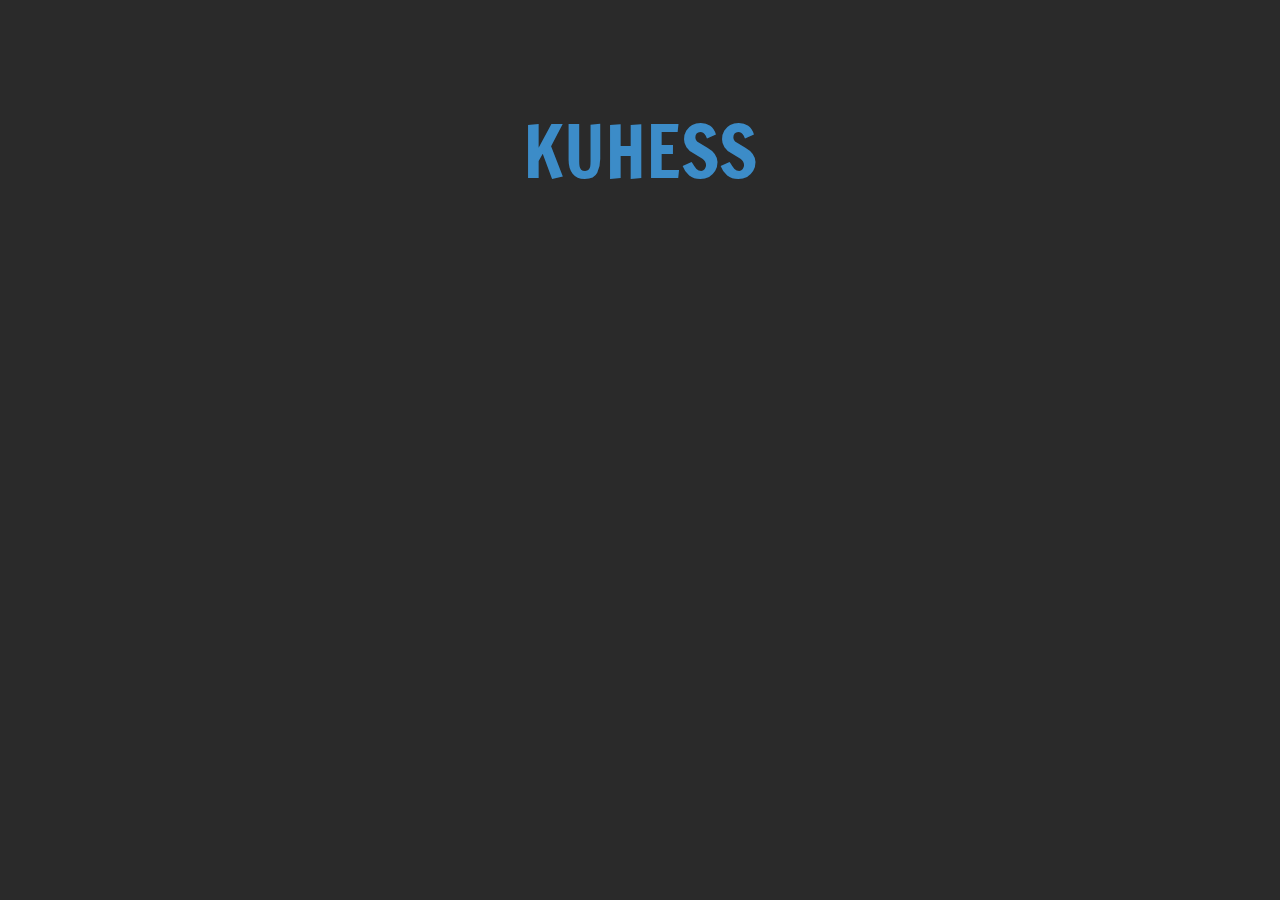
==== index.html @ 4b78532a "less" ====
<!DOCTYPE html>
<html>
<head>
	<meta http-equiv="Content-Type" content="text/html;charset=utf-8">
	<title>Hi!</title>
	<link href='http://fonts.googleapis.com/css?family=Francois+One&subset=latin,latin-ext' rel='stylesheet' type='text/css'>
	<link rel="stylesheet" type="text/css" href="css/styles.css" />
</head>
<body>
	<div class="header">
		<h1 id="kuhess">Kuhess</h1>
	</div>

	<script type="text/javascript" src="js/jquery-1.9.1.min.js"></script>
	<script type="text/javascript" src="js/jquery.lettering-0.6.1.min.js"></script>
	<script>
	$(function() {
		$("#kuhess").lettering();
	});
	</script>
</body>
</html>
---- css/styles.css ----
body{background:#2a2a2a}.header{min-width:480px;margin:auto;margin-top:100px;text-align:center}.header #kuhess{font-weight:400;text-transform:uppercase;font-family:'Francois One',sans-serif;font-size:72px;color:#3c8cc8}.header #kuhess span{display:inline-block;position:relative;text-align:center;background-image:url([data-uri]);background-image:-moz-linear-gradient(90deg, #c86400 0, #c86400 7%, #c8c8c8 8%, #fff 100%);background-image:-webkit-linear-gradient(90deg, #c86400 0, #c86400 7%, #c8c8c8 8%, #fff 100%);background-image:-o-linear-gradient(90deg, #c86400 0, #c86400 7%, #c8c8c8 8%, #fff 100%);background-image:linear-gradient(0deg, #c86400 0, #c86400 7%, #c8c8c8 8%, #fff 100%);padding:2px 15px;margin:0 3px;text-shadow:1px -1px rgba(0,0,0,.75),-1px 1px rgba(255,255,255,.75);-webkit-box-shadow:-5px 8px 5px rgba(0,0,0,.5);-moz-box-shadow:-5px 8px 5px rgba(0,0,0,.5);box-shadow:-5px 8px 5px rgba(0,0,0,.5);color:-5px 8px 5px rgba(0,0,0,.5);-webkit-transition:all .3s ease-out;-moz-transition:all .3s ease-out;-o-transition:all .3s ease-out;-ms-transition:all .3s ease-out;transition:all .3s ease-out}.header #kuhess span:hover{top:4px;-webkit-transform:rotate(0deg);-moz-transform:rotate(0deg);-o-transform:rotate(0deg);-ms-transform:rotate(0deg);transform:rotate(0deg)}.header #kuhess .char1{top:1px;-webkit-transform:rotate(2deg);-moz-transform:rotate(2deg);-o-transform:rotate(2deg);-ms-transform:rotate(2deg);transform:rotate(2deg)}.header #kuhess .char2{top:-2px;-webkit-transform:rotate(-3deg);-moz-transform:rotate(-3deg);-o-transform:rotate(-3deg);-ms-transform:rotate(-3deg);transform:rotate(-3deg)}.header #kuhess .char3{top:0;-webkit-transform:rotate(1deg);-moz-transform:rotate(1deg);-o-transform:rotate(1deg);-ms-transform:rotate(1deg);transform:rotate(1deg)}.header #kuhess .char4{top:-2px;-webkit-transform:rotate(0.5deg);-moz-transform:rotate(0.5deg);-o-transform:rotate(0.5deg);-ms-transform:rotate(0.5deg);transform:rotate(0.5deg)}.header #kuhess .char5{top:-1px;-webkit-transform:rotate(-2deg);-moz-transform:rotate(-2deg);-o-transform:rotate(-2deg);-ms-transform:rotate(-2deg);transform:rotate(-2deg)}.header #kuhess .char6{top:3px;-webkit-transform:rotate(1deg);-moz-transform:rotate(1deg);-o-transform:rotate(1deg);-ms-transform:rotate(1deg);transform:rotate(1deg)}
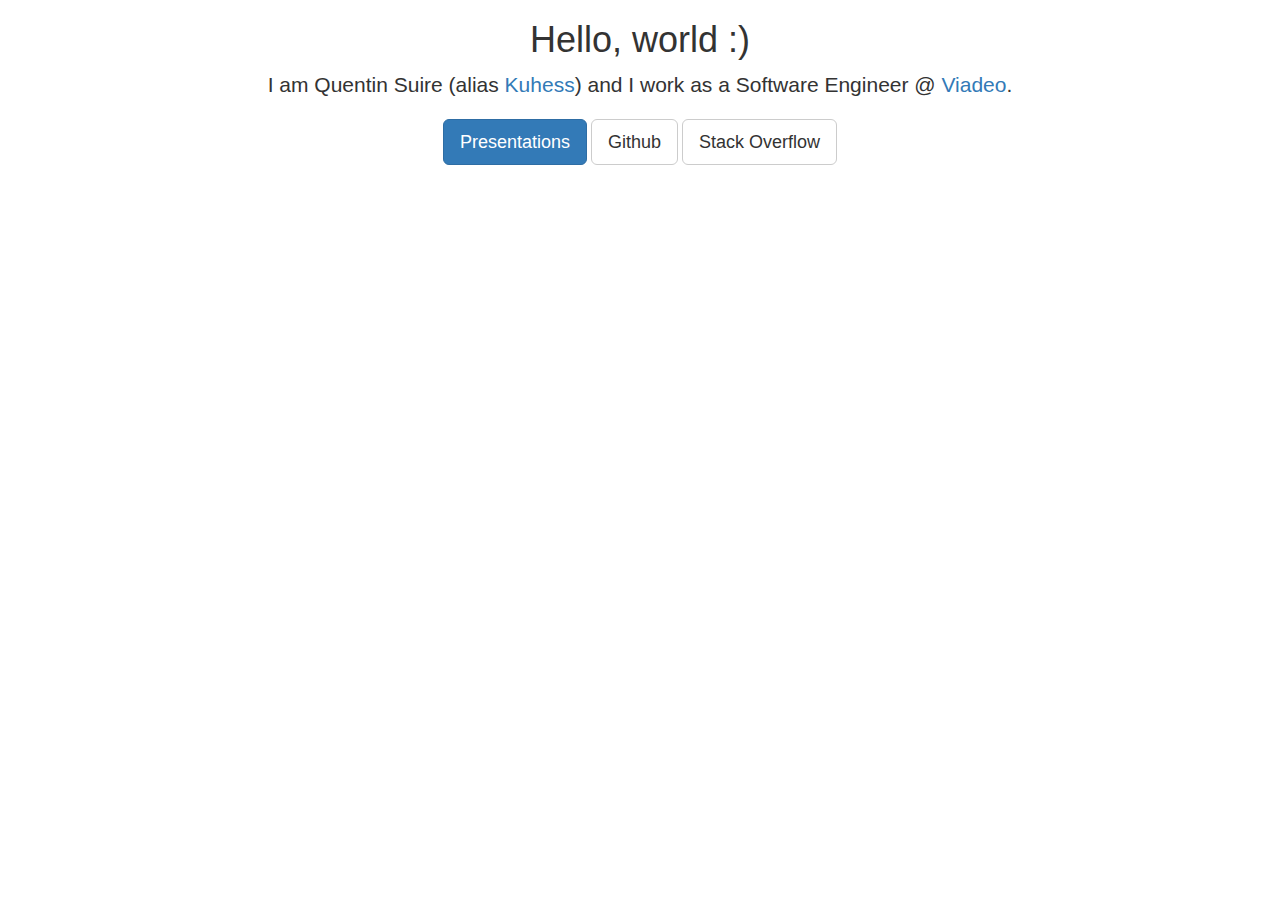
==== commit 931235d7: "centering" ====
--- a/index.html
+++ b/index.html
@@ -1,22 +1,35 @@
 <!DOCTYPE html>
-<html>
-<head>
-	<meta http-equiv="Content-Type" content="text/html;charset=utf-8">
-	<title>Hi!</title>
-	<link href='http://fonts.googleapis.com/css?family=Francois+One&subset=latin,latin-ext' rel='stylesheet' type='text/css'>
-	<link rel="stylesheet" type="text/css" href="css/styles.css" />
-</head>
-<body>
-	<div class="header">
-		<h1 id="kuhess">Kuhess</h1>
-	</div>
+<html lang="en">
+  <head>
+    <meta charset="utf-8">
+    <meta http-equiv="X-UA-Compatible" content="IE=edge">
+    <meta name="viewport" content="width=device-width, initial-scale=1">
+    <title>Quentin Suire</title>
+    <!-- Latest compiled and minified CSS -->
+    <link rel="stylesheet" href="https://maxcdn.bootstrapcdn.com/bootstrap/3.3.1/css/bootstrap.min.css">
 
-	<script type="text/javascript" src="js/jquery-1.9.1.min.js"></script>
-	<script type="text/javascript" src="js/jquery.lettering-0.6.1.min.js"></script>
-	<script>
-	$(function() {
-		$("#kuhess").lettering();
-	});
-	</script>
-</body>
-</html>+    <!-- HTML5 shim and Respond.js for IE8 support of HTML5 elements and media queries -->
+    <!-- WARNING: Respond.js doesn't work if you view the page via file:// -->
+    <!--[if lt IE 9]>
+      <script src="https://oss.maxcdn.com/html5shiv/3.7.2/html5shiv.min.js"></script>
+      <script src="https://oss.maxcdn.com/respond/1.4.2/respond.min.js"></script>
+    <![endif]-->
+  </head>
+  <body>
+    <div class="container text-center">
+      <h1>Hello, world :)</h1>
+
+      <p class="lead">I am Quentin Suire (alias <a href="https://github.com/kuhess">Kuhess</a>) and I work as a Software Engineer @ <a href="https://www.viadeo.com">Viadeo</a>.</p>
+      <p>
+        <a class="btn btn-primary btn-lg" href="http://kuhess.github.io/presentations">Presentations</a>
+        <a class="btn btn-default btn-lg" href="https://github.com/kuhess">Github</a>
+        <a class="btn btn-default btn-lg" href="http://stackoverflow.com/users/1100417/kuhess">Stack Overflow</a>
+      </p>
+    </div>
+
+    <!-- jQuery (necessary for Bootstrap's JavaScript plugins) -->
+    <script src="https://ajax.googleapis.com/ajax/libs/jquery/1.11.1/jquery.min.js"></script>
+    <script src="https://maxcdn.bootstrapcdn.com/bootstrap/3.3.1/js/bootstrap.min.js"></script>
+    <script src="https://maxcdn.bootstrapcdn.com/bootstrap/3.3.1/js/bootstrap.min.js"></script>
+  </body>
+</html>
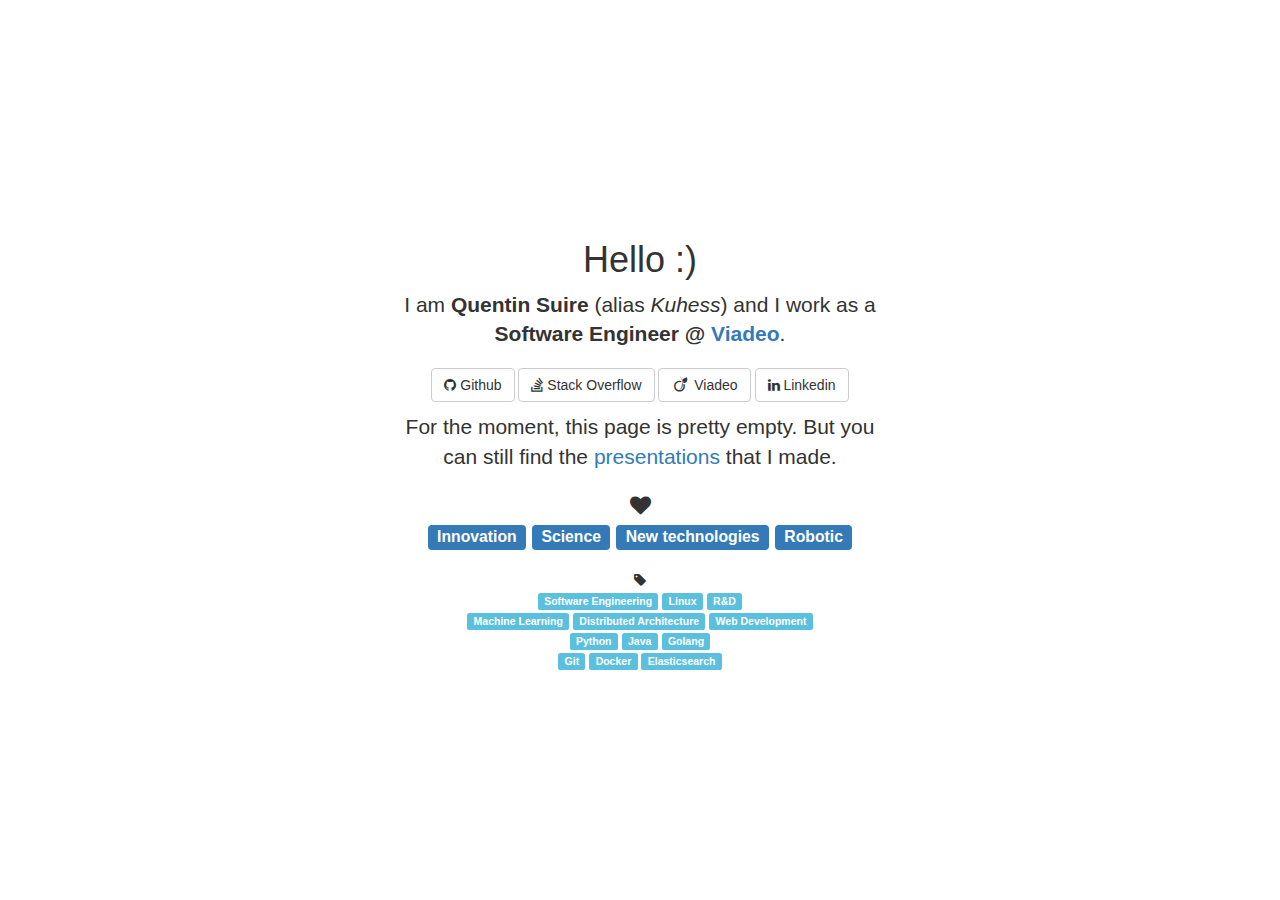
==== commit a95b8ba0: "new index" ====
--- a/index.html
+++ b/index.html
@@ -5,8 +5,10 @@
     <meta http-equiv="X-UA-Compatible" content="IE=edge">
     <meta name="viewport" content="width=device-width, initial-scale=1">
     <title>Quentin Suire</title>
-    <!-- Latest compiled and minified CSS -->
+
     <link rel="stylesheet" href="https://maxcdn.bootstrapcdn.com/bootstrap/3.3.1/css/bootstrap.min.css">
+    <link rel="stylesheet" href="https://maxcdn.bootstrapcdn.com/font-awesome/4.2.0/css/font-awesome.min.css">
+    <link rel="stylesheet" href="style.css">
 
     <!-- HTML5 shim and Respond.js for IE8 support of HTML5 elements and media queries -->
     <!-- WARNING: Respond.js doesn't work if you view the page via file:// -->
@@ -16,20 +18,50 @@
     <![endif]-->
   </head>
   <body>
-    <div class="container text-center">
-      <h1>Hello, world :)</h1>
+    <div class="site-wrapper">
+      <div class="site-wrapper-inner">
+        <div class="cover-container">
+          <h1>Hello :)</h1>
+          
+          <p class="lead">I am <b>Quentin Suire</b> (alias <em>Kuhess</em>) and I work as a <b>Software Engineer @ <a href="https://www.viadeo.com">Viadeo</a></b>.</p>
 
-      <p class="lead">I am Quentin Suire (alias <a href="https://github.com/kuhess">Kuhess</a>) and I work as a Software Engineer @ <a href="https://www.viadeo.com">Viadeo</a>.</p>
-      <p>
-        <a class="btn btn-primary btn-lg" href="http://kuhess.github.io/presentations">Presentations</a>
-        <a class="btn btn-default btn-lg" href="https://github.com/kuhess">Github</a>
-        <a class="btn btn-default btn-lg" href="http://stackoverflow.com/users/1100417/kuhess">Stack Overflow</a>
-      </p>
+          <p>
+            <a href="https://github.com/kuhess" class="btn btn-default"><i class="fa fa-github"></i> Github</a>
+            <a href="http://stackoverflow.com/users/1100417/kuhess" class="btn btn-default"><i class="fa fa-stack-overflow"></i> Stack Overflow</a>
+            <a href="https://www.viadeo.com/en/profile/quentin.suire" class="btn btn-default"><i class="vicon vicon-viadeo"></i> Viadeo</a>
+            <a href="http://fr.linkedin.com/in/qsuire" class="btn btn-default"><i class="fa fa-linkedin"></i> Linkedin</a>
+          </p>
+
+          <p class="lead">For the moment, this page is pretty empty. But you can still find the <a href="http://kuhess.github.io/presentations">presentations</a> that I made.</p>
+
+          <p class="lead">
+            <i class="fa fa-heart"></i><br/>
+            <span class="label label-primary">Innovation</span>
+            <span class="label label-primary">Science</span>
+            <span class="label label-primary">New technologies</span>
+            <span class="label label-primary">Robotic</span>
+          </p>
+
+          <p>
+            <i class="fa fa-tag"></i><br/>
+            <span class="label label-info">Software Engineering</span>
+            <span class="label label-info">Linux</span>
+            <span class="label label-info">R&D</span><br/>
+            <span class="label label-info">Machine Learning</span>
+            <span class="label label-info">Distributed Architecture</span>
+            <span class="label label-info">Web Development</span><br/>
+            <span class="label label-info">Python</span>
+            <span class="label label-info">Java</span>
+            <span class="label label-info">Golang</span><br/>
+            <span class="label label-info">Git</span>
+            <span class="label label-info">Docker</span>
+            <span class="label label-info">Elasticsearch</span>
+          </p>
+        </div>
+      </div>
     </div>
 
-    <!-- jQuery (necessary for Bootstrap's JavaScript plugins) -->
     <script src="https://ajax.googleapis.com/ajax/libs/jquery/1.11.1/jquery.min.js"></script>
-    <script src="https://maxcdn.bootstrapcdn.com/bootstrap/3.3.1/js/bootstrap.min.js"></script>
     <script src="https://maxcdn.bootstrapcdn.com/bootstrap/3.3.1/js/bootstrap.min.js"></script>
   </body>
 </html>
--- a/style.css
+++ b/style.css
@@ -0,0 +1,63 @@
+html,
+body {
+  height: 100%;
+}
+body {
+  text-align: center;
+}
+
+.site-wrapper {
+  display: table;
+  width: 100%;
+  height: 100%; /* For at least Firefox */
+  min-height: 100%;
+}
+.site-wrapper-inner {
+  display: table-cell;
+  vertical-align: top;
+}
+.cover-container {
+  margin-right: auto;
+  margin-left: auto;
+}
+
+@media (min-width: 768px) {
+  .site-wrapper-inner {
+    vertical-align: middle;
+  }
+  .cover-container {
+    width: 100%; /* Must be percentage or pixels for horizontal alignment */
+  }
+}
+
+@media (min-width: 992px) {
+  .cover-container {
+    width: 500px;
+  }
+}
+
+/*
+ * Viadeo icon
+ */
+
+@font-face {
+  font-family: 'Viadeoicons';
+  src: url('font/viadeoicons.eot');
+  src: url('font/viadeoicons.eot?#iefix') format('embedded-opentype'), url('font/viadeoicons.woff') format('woff'), url('font/viadeoicons.ttf') format('truetype');
+  font-style: normal;
+  font-weight: normal;
+}
+
+.vicon {
+  display: inline-block;
+  font: normal normal normal 14px/1 Viadeoicons;
+  font-size: inherit;
+  text-rendering: auto;
+  -webkit-font-smoothing: antialiased;
+  -moz-osx-font-smoothing: grayscale;
+  font-size: 0.6em;
+}
+
+.vicon-viadeo:before {
+  content: "\006F";
+}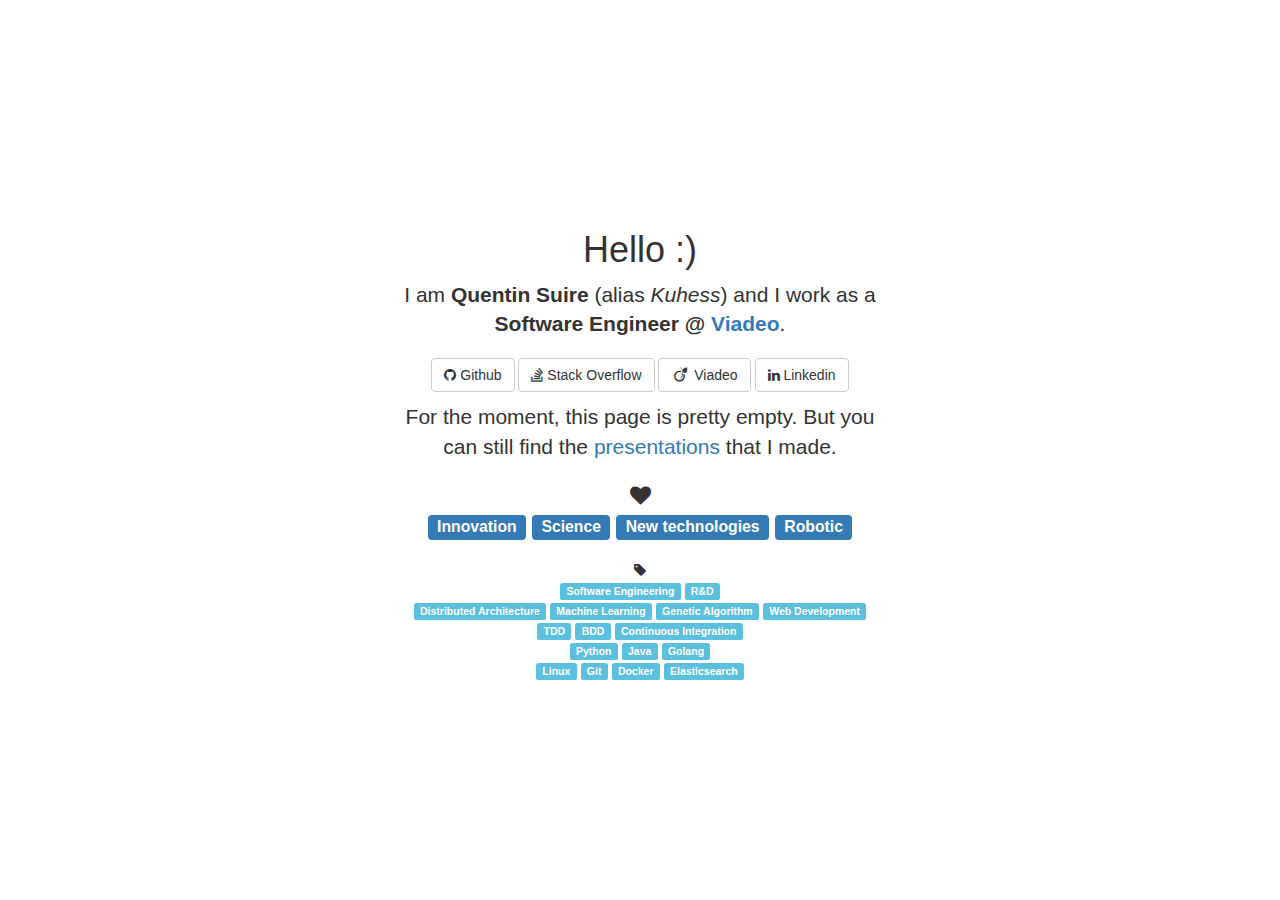
==== commit 8b0c3fc8: "add genetic algorithm" ====
--- a/index.html
+++ b/index.html
@@ -45,14 +45,18 @@
           <p>
             <i class="fa fa-tag"></i><br/>
             <span class="label label-info">Software Engineering</span>
-            <span class="label label-info">Linux</span>
             <span class="label label-info">R&D</span><br/>
+            <span class="label label-info">Distributed Architecture</span>
             <span class="label label-info">Machine Learning</span>
-            <span class="label label-info">Distributed Architecture</span>
+            <span class="label label-info">Genetic Algorithm</span>
             <span class="label label-info">Web Development</span><br/>
+            <span class="label label-info">TDD</span>
+            <span class="label label-info">BDD</span>
+            <span class="label label-info">Continuous Integration</span><br/>
             <span class="label label-info">Python</span>
             <span class="label label-info">Java</span>
             <span class="label label-info">Golang</span><br/>
+            <span class="label label-info">Linux</span>
             <span class="label label-info">Git</span>
             <span class="label label-info">Docker</span>
             <span class="label label-info">Elasticsearch</span>
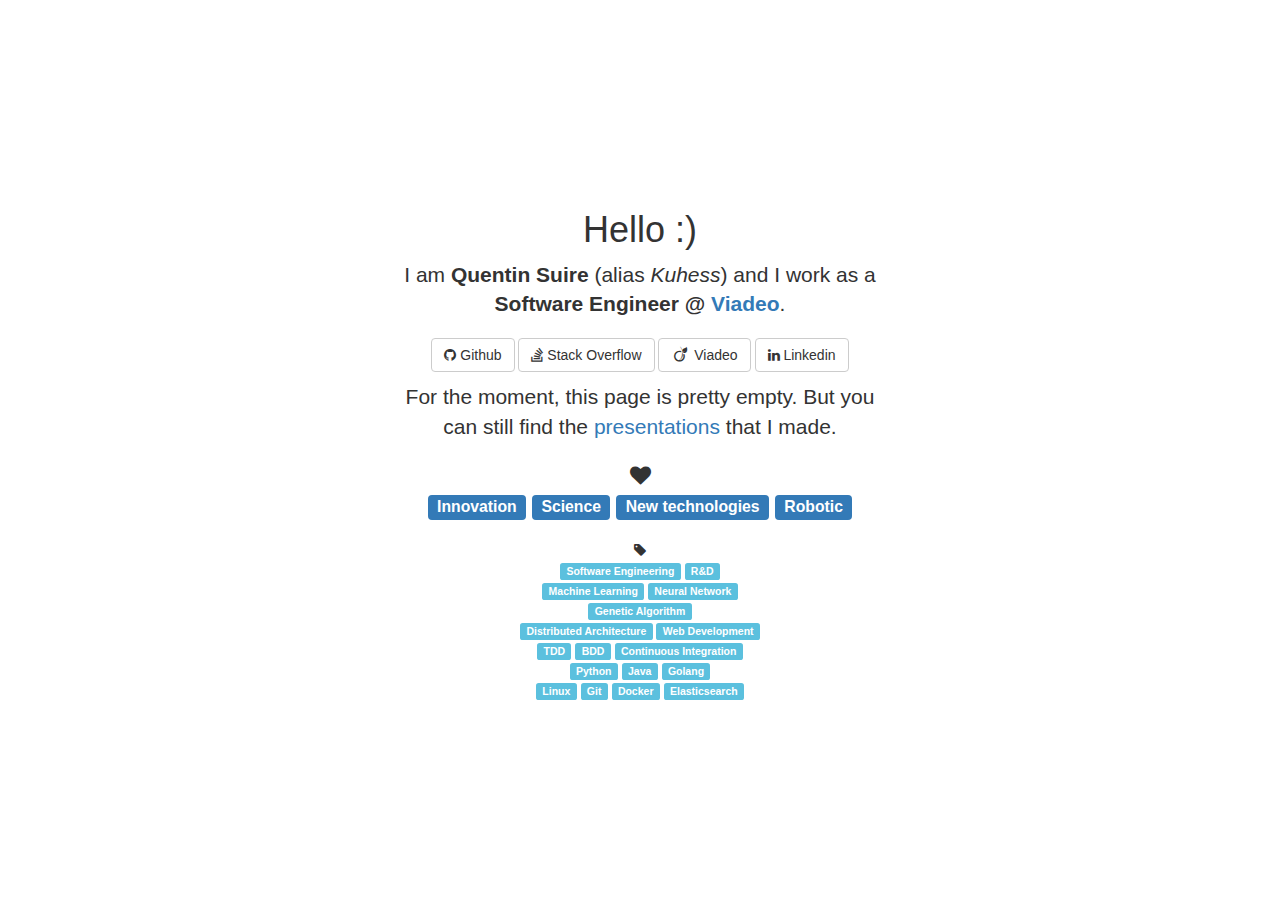
==== commit c68a373c: "add neural network" ====
--- a/index.html
+++ b/index.html
@@ -46,9 +46,10 @@
             <i class="fa fa-tag"></i><br/>
             <span class="label label-info">Software Engineering</span>
             <span class="label label-info">R&D</span><br/>
+            <span class="label label-info">Machine Learning</span>
+            <span class="label label-info">Neural Network</span><br/>
+            <span class="label label-info">Genetic Algorithm</span><br/>
             <span class="label label-info">Distributed Architecture</span>
-            <span class="label label-info">Machine Learning</span>
-            <span class="label label-info">Genetic Algorithm</span>
             <span class="label label-info">Web Development</span><br/>
             <span class="label label-info">TDD</span>
             <span class="label label-info">BDD</span>
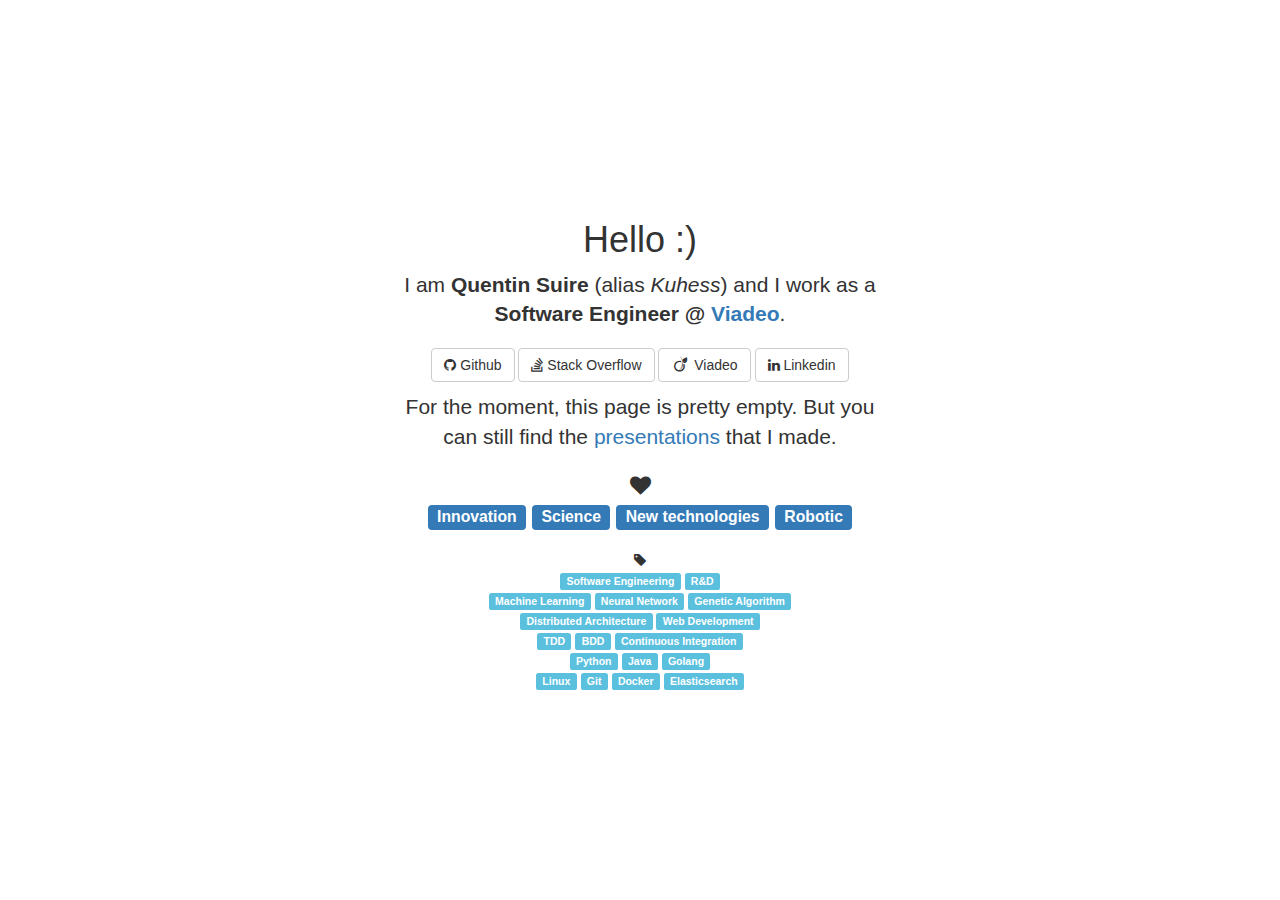
==== commit cf74faaf: "remove <br/>" ====
--- a/index.html
+++ b/index.html
@@ -47,7 +47,7 @@
             <span class="label label-info">Software Engineering</span>
             <span class="label label-info">R&D</span><br/>
             <span class="label label-info">Machine Learning</span>
-            <span class="label label-info">Neural Network</span><br/>
+            <span class="label label-info">Neural Network</span>
             <span class="label label-info">Genetic Algorithm</span><br/>
             <span class="label label-info">Distributed Architecture</span>
             <span class="label label-info">Web Development</span><br/>
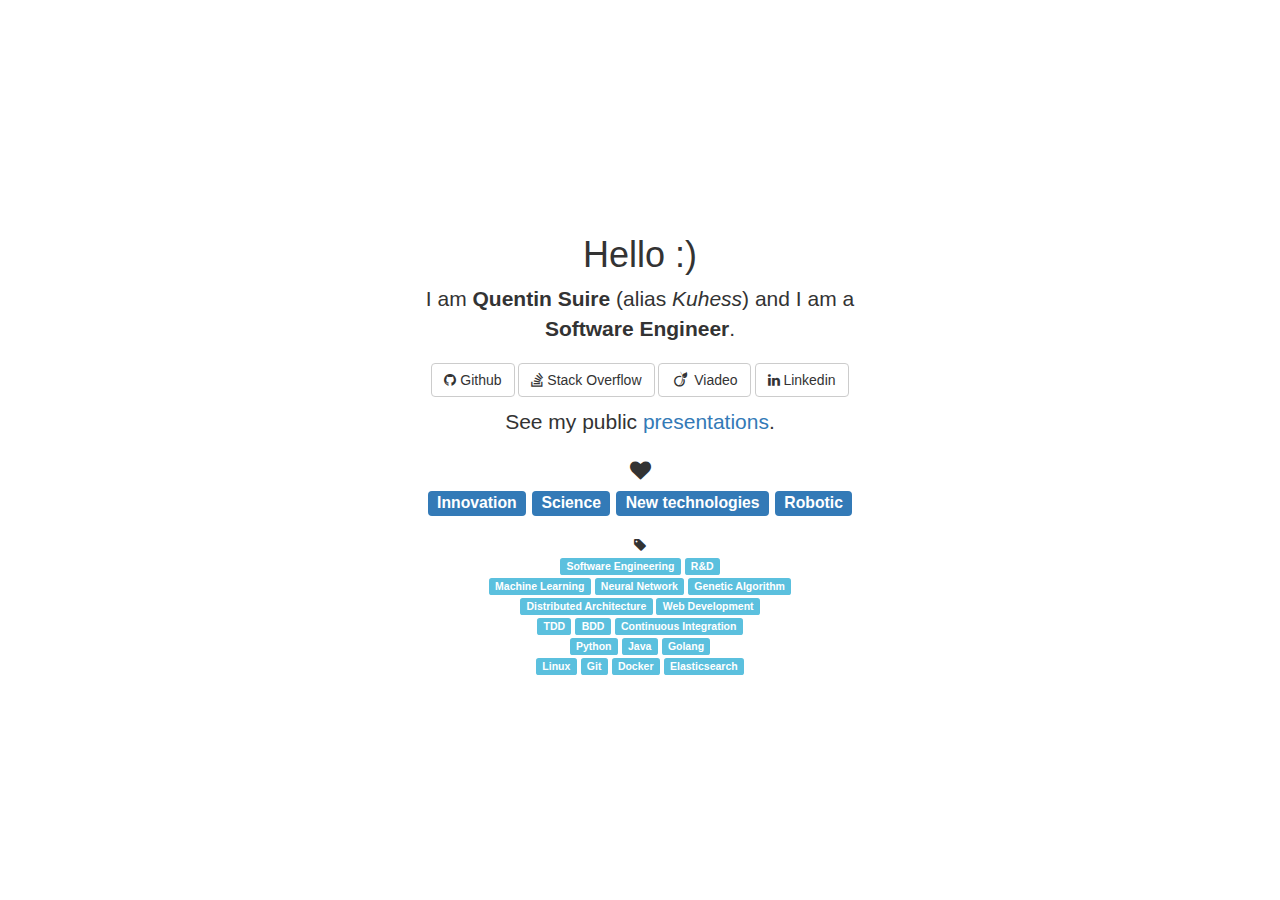
==== commit b94356f3: "upgrade js libraries" ====
--- a/index.html
+++ b/index.html
@@ -6,8 +6,8 @@
     <meta name="viewport" content="width=device-width, initial-scale=1">
     <title>Quentin Suire</title>
 
-    <link rel="stylesheet" href="https://maxcdn.bootstrapcdn.com/bootstrap/3.3.1/css/bootstrap.min.css">
-    <link rel="stylesheet" href="https://maxcdn.bootstrapcdn.com/font-awesome/4.2.0/css/font-awesome.min.css">
+    <link rel="stylesheet" href="https://maxcdn.bootstrapcdn.com/bootstrap/3.3.6/css/bootstrap.min.css">
+    <link rel="stylesheet" href="https://maxcdn.bootstrapcdn.com/font-awesome/4.5.0/css/font-awesome.min.css">
     <link rel="stylesheet" href="style.css">
 
     <!-- HTML5 shim and Respond.js for IE8 support of HTML5 elements and media queries -->
@@ -23,7 +23,7 @@
         <div class="cover-container">
           <h1>Hello :)</h1>
           
-          <p class="lead">I am <b>Quentin Suire</b> (alias <em>Kuhess</em>) and I work as a <b>Software Engineer @ <a href="https://www.viadeo.com">Viadeo</a></b>.</p>
+          <p class="lead">I am <b>Quentin Suire</b> (alias <em>Kuhess</em>) and I am a <b>Software Engineer</b>.</p>
 
           <p>
             <a href="https://github.com/kuhess" class="btn btn-default"><i class="fa fa-github"></i> Github</a>
@@ -32,7 +32,7 @@
             <a href="http://fr.linkedin.com/in/qsuire" class="btn btn-default"><i class="fa fa-linkedin"></i> Linkedin</a>
           </p>
 
-          <p class="lead">For the moment, this page is pretty empty. But you can still find the <a href="http://kuhess.github.io/presentations">presentations</a> that I made.</p>
+          <p class="lead">See my public <a href="/presentations">presentations</a>.</p>
 
           <p class="lead">
             <i class="fa fa-heart"></i><br/>
@@ -66,7 +66,15 @@
       </div>
     </div>
 
-    <script src="https://ajax.googleapis.com/ajax/libs/jquery/1.11.1/jquery.min.js"></script>
-    <script src="https://maxcdn.bootstrapcdn.com/bootstrap/3.3.1/js/bootstrap.min.js"></script>
+    <script src="https://maxcdn.bootstrapcdn.com/bootstrap/3.3.6/js/bootstrap.min.js"></script>
+    <script>
+    (function(i,s,o,g,r,a,m){i['GoogleAnalyticsObject']=r;i[r]=i[r]||function(){
+    (i[r].q=i[r].q||[]).push(arguments)},i[r].l=1*new Date();a=s.createElement(o),
+    m=s.getElementsByTagName(o)[0];a.async=1;a.src=g;m.parentNode.insertBefore(a,m)
+    })(window,document,'script','//www.google-analytics.com/analytics.js','ga');
+    
+    ga('create', 'UA-58233772-1', 'auto');
+    ga('send', 'pageview');
+    </script>
   </body>
 </html>
